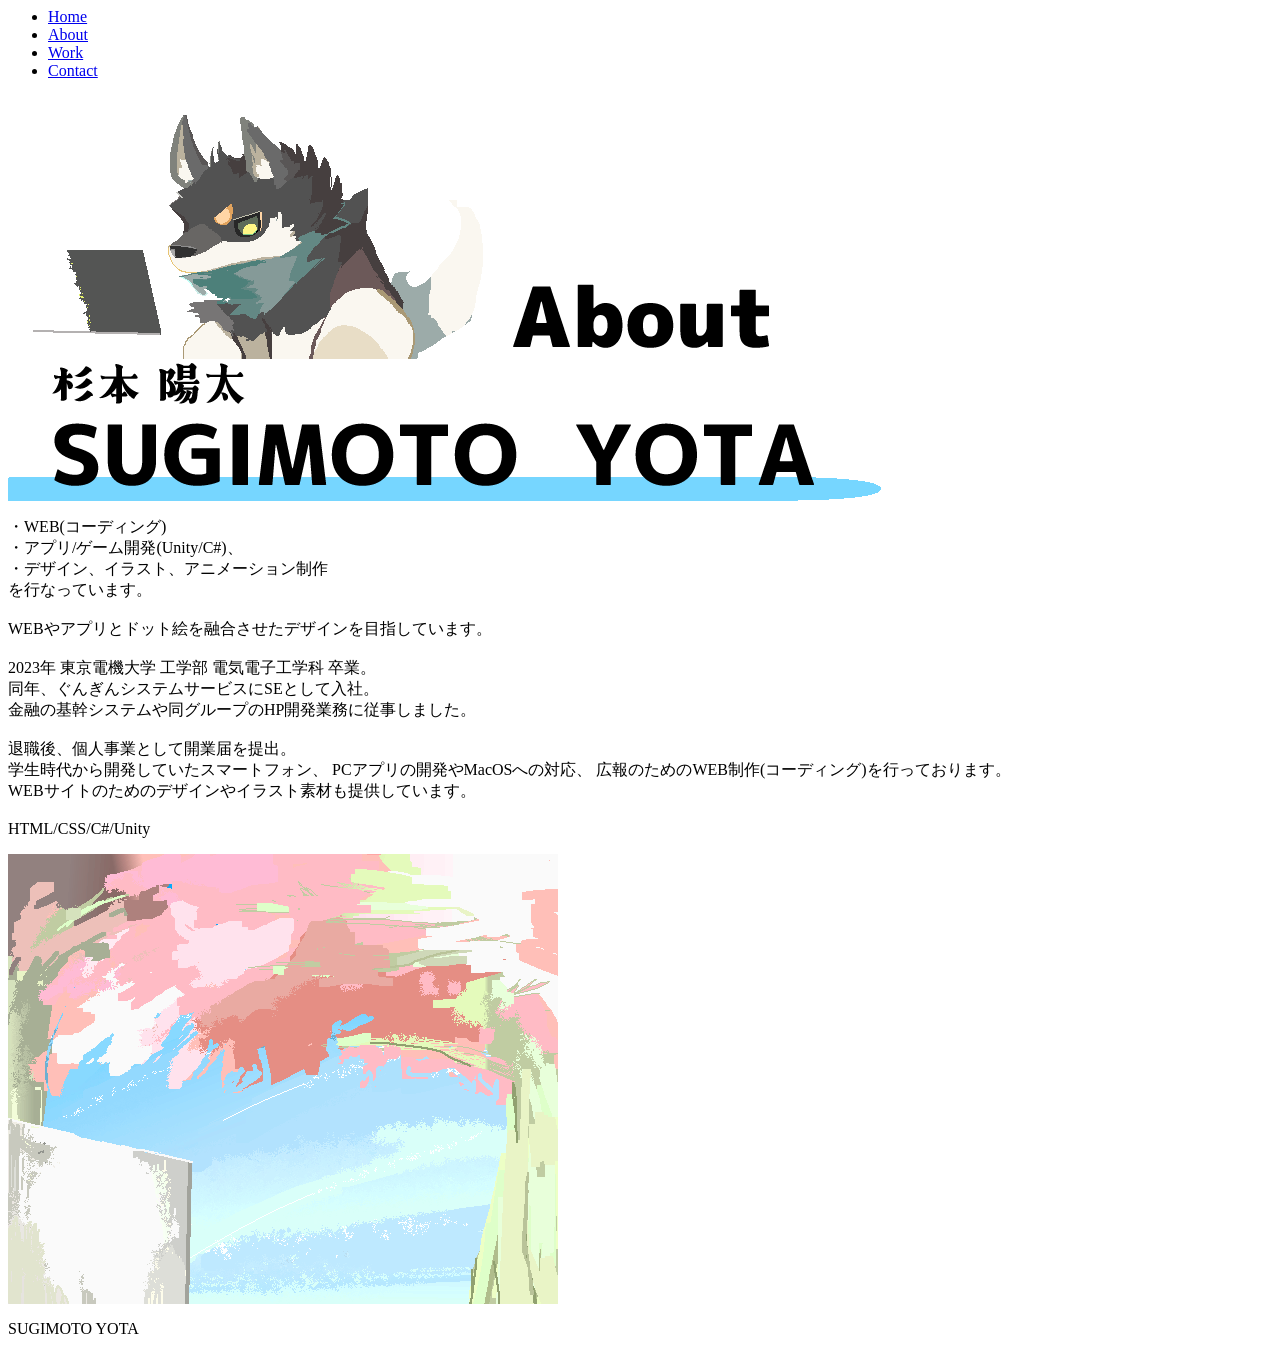
==== about.html @ 40d239ef "Create about.html" ====
<html lang="ja">
<head>
  <meta charset="utf-8">
  <meta name="viewport" content="width=device-width, initial-scale=1.0">
  <meta name="description" content="・・・">
  <meta name="format-detection" content="telephone=no,address=no,email=no">
  <meta http-equiv="X-UA-Compatible" content="IE=edge">
  <meta name="robots" content="noindex,nofollow">
  <title>・・・</title>
  <link rel="shortcut icon" href="・・・" >
  <link rel="preconnect" href="https://fonts.googleapis.com">
  <link rel="preconnect" href="https://fonts.gstatic.com" crossorigin>
  <link href="https://fonts.googleapis.com/css2?family=M+PLUS+Rounded+1c:wght@300;400;500&display=swap" rel="stylesheet">
  <link rel="stylesheet" href="css/about.css">
</head>

<body>

    <header>
        <ul class="list-nav header-list">
            <li class="list"><a href="sugimoto youta v2.html">Home</a></li>
            <li class="list"><a href="about.html">About</a></li>
            <li class="list"><a href="work.html">Work</a></li>
            <li class="list"><a href="contact.html">Contact</a></li>
        </ul>
    </header>

    <div class="top-background">
        
    </div>

    <div class="top-container">
        <img class="top-gif" src="img/yotuasi.gif">
        <img class="top-logo" src="img/About.png">
       
    </div>


    <img class="name" src="img/name.png">
    <div class="profile-section">


        <div class="column-2type">
            <div class="column-left">
                <p > ・WEB(コーディング)
                    <br>・アプリ/ゲーム開発(Unity/C#)、
                    <br>・デザイン、イラスト、アニメーション制作
                    <br>を行なっています。
                    <br>
                    <br> WEBやアプリとドット絵を融合させたデザインを目指しています。
                    <br>
                    <br>
                    2023年 東京電機大学 工学部 電気電子工学科 卒業。
                    <br>同年、ぐんぎんシステムサービスにSEとして入社。
                    <br>金融の基幹システムや同グループのHP開発業務に従事しました。
                    <br>
                    <br>
                    退職後、個人事業として開業届を提出。
                    <br>学生時代から開発していたスマートフォン、
                    PCアプリの開発やMacOSへの対応、
                    広報のためのWEB制作(コーディング)を行っております。
                    <br>
                    WEBサイトのためのデザインやイラスト素材も提供しています。
                    <br>
                    <br>
                    HTML/CSS/C#/Unity
                </p>
            </div>
        
        <img class="column-right-img" src="img/sakura.gif">

        
        
        
    </div>

    </div>



    <footer class="footer">
        <p>SUGIMOTO YOTA</p>
    </footer>
</body>
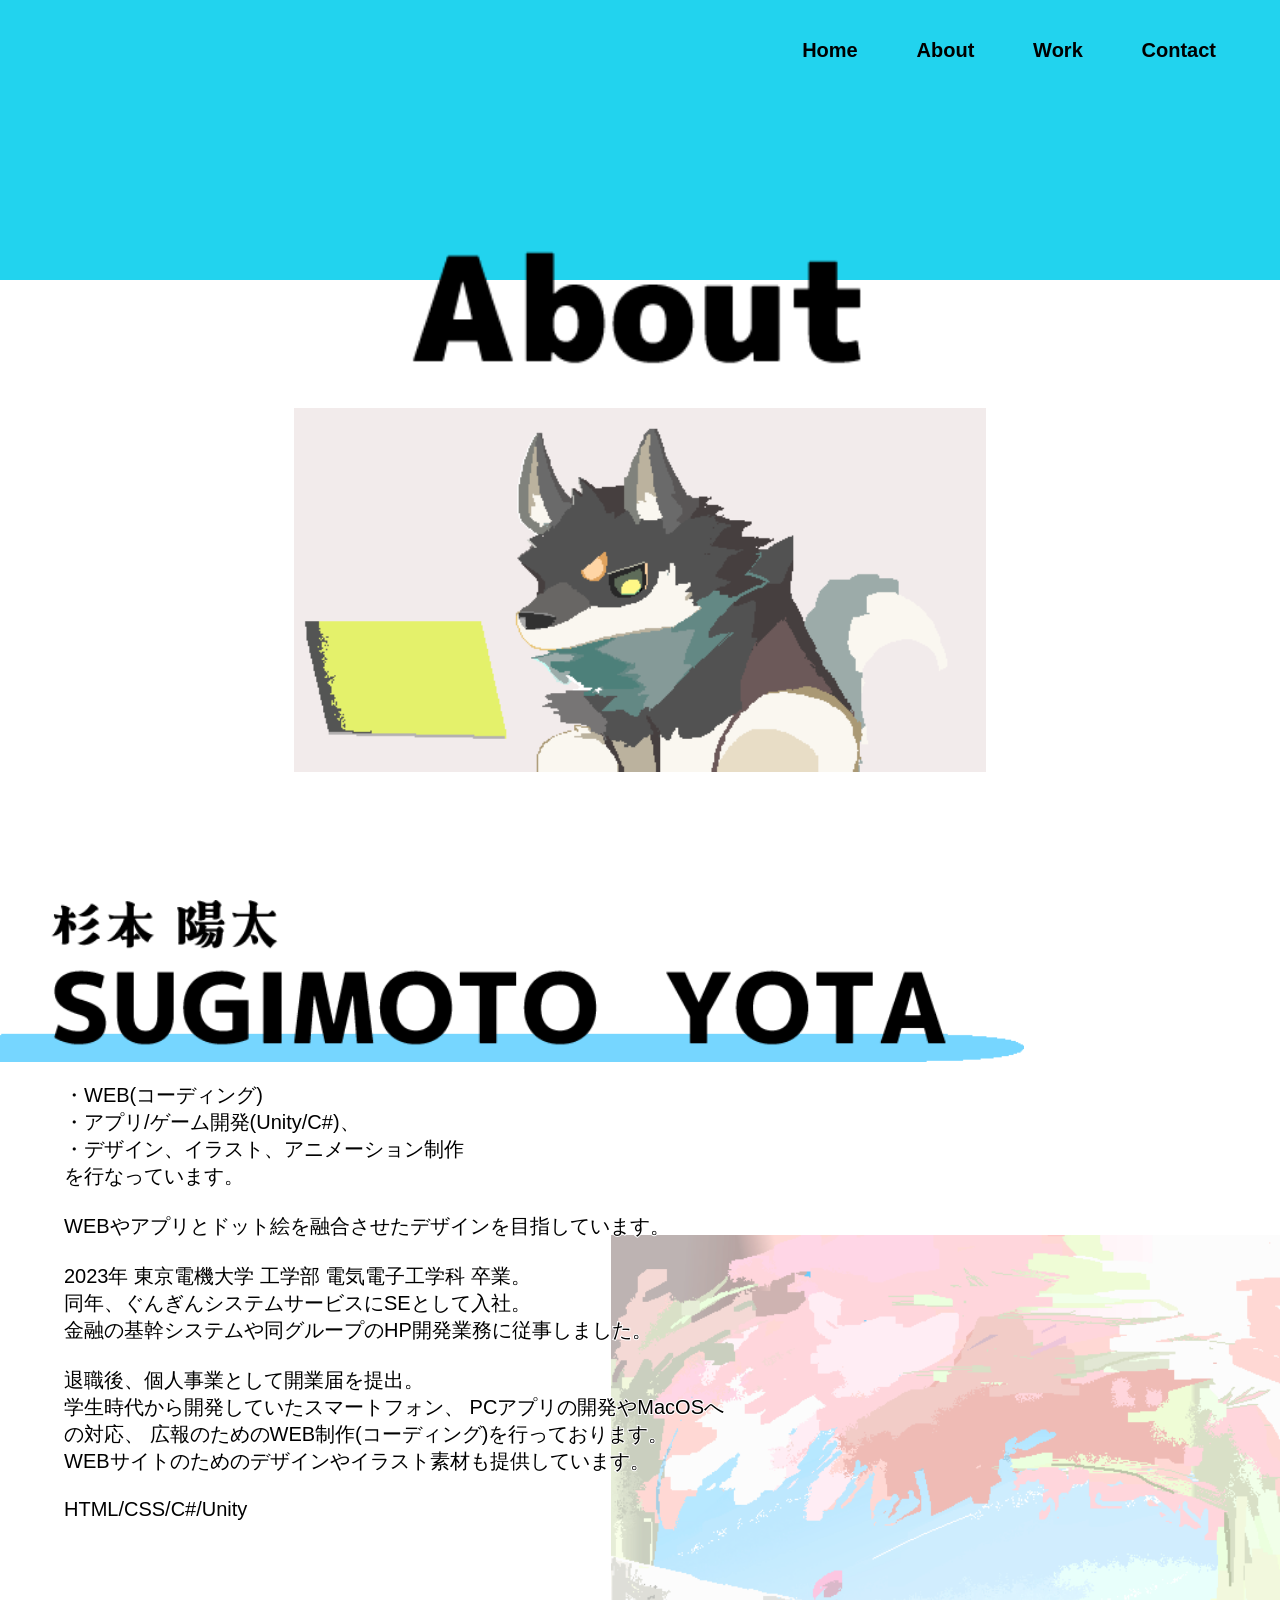
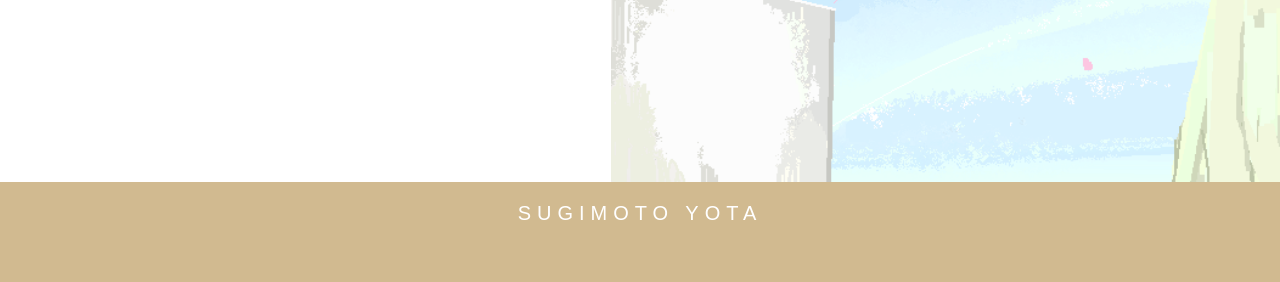
==== commit 1e33185b: "Update about.html" ====
--- a/about.html
+++ b/about.html
@@ -18,7 +18,7 @@
 
     <header>
         <ul class="list-nav header-list">
-            <li class="list"><a href="sugimoto youta v2.html">Home</a></li>
+            <li class="list"><a href="index.html">Home</a></li>
             <li class="list"><a href="about.html">About</a></li>
             <li class="list"><a href="work.html">Work</a></li>
             <li class="list"><a href="contact.html">Contact</a></li>
--- a/css/about.css
+++ b/css/about.css
@@ -0,0 +1,176 @@
+@charset "utf-8";
+
+html{
+    font-size: 62.5%;
+}
+
+header {
+    background-color: #22d3ee;
+    width: 100%;
+    height: 100px;
+    top: 0;
+    left: 0;
+    right: 0;
+    z-index: 999;
+    
+  }
+
+  body{
+    
+    font-family: "M PLUS Rounded 1c", 'Hiragino Kaku Gothic ProN', Meiryo, 'MS PGothic', Sans-serif;
+    margin:0;
+    width: 100%;
+}
+
+  .list-nav{
+    height: 100%;
+    display: flex;
+    align-items: center;
+    gap: 5%;
+    list-style: none;
+
+  }
+
+  .header-list{
+    justify-content: flex-end;
+    margin-right: 5%;
+    
+  }
+
+
+  .list a{
+    color:black;
+    font-size: clamp(1.2rem, calc(1rem + 1.4vw), 2rem);
+    font-weight: bold;
+    text-decoration: none;
+    transition: all 0.5s 0s ease;
+  }
+
+  .list a:hover{
+    filter: invert(1);
+    border-bottom:1px solid #000;
+    letter-spacing: 0.2em;
+  }
+.top-background{
+    min-height: 20vh;
+    background-color: #22d3ee;
+    
+}
+
+
+
+.top-container{
+    
+    width: 90%;
+    margin:0 auto;
+    background-color: white;
+    text-align: center;
+    position: relative;
+    margin-top:10%;
+    margin-bottom: 10%;
+}
+
+.top-logo{
+    width:40%;
+    position:absolute;
+    left: 50%;
+    transform: translateX(-50%);
+    top:-55%;
+    
+}
+
+.top-gif{
+    width:60%;
+    background-color: #f2ebeb;
+    margin:0 auto;
+}
+
+@media screen and (max-width:767px) {
+    .top-gif{
+        width: 100%;
+    }
+}
+
+.profile-section{
+    width:95%;
+    margin-left:5%;
+    
+}
+
+.name{
+    width:80%;
+}
+
+.column-2type{
+    display:flex;
+    align-items: flex-end;
+    justify-content: stretch;
+    position:relative;
+}
+
+.column-left{
+    top:10%;
+    left: 0;
+    width: 55%;
+    
+    min-height:80vh;
+}
+
+@media screen and (max-width:767px) {
+    .column-left{
+        width: 90%;
+    }
+}
+
+.column-left p{
+    position: relative;
+    top:5%;
+    left: 0;
+    width: 100%;
+    font-size: clamp(1.2rem, calc(1rem + 1.4vw), 2rem);
+    z-index: 2;
+
+    -webkit-text-stroke: 2px white;
+    paint-order: stroke;
+}
+
+
+
+.column-right-img{
+    position:absolute;
+    right:0;
+    width:55%;
+    height:auto;
+    z-index: 0;
+
+    opacity: 0.6;
+}
+
+@media screen and (max-width:767px) {
+    .column-right-img{
+        width: 70%;
+        opacity: 0.4;
+    }
+}
+
+
+
+
+.footer{
+    background-color: #d1ba90;
+    width: 100%;
+    height: 100px;
+    bottom: 0;
+    left: 0;
+    right: 0;
+    z-index: 999;
+    display: flex;
+    justify-content: center;
+
+}
+
+.footer p{
+    color:white;
+    letter-spacing: 0.3em;
+    font-size: clamp(1.2rem, calc(1rem + 1.4vw), 2rem);
+}
